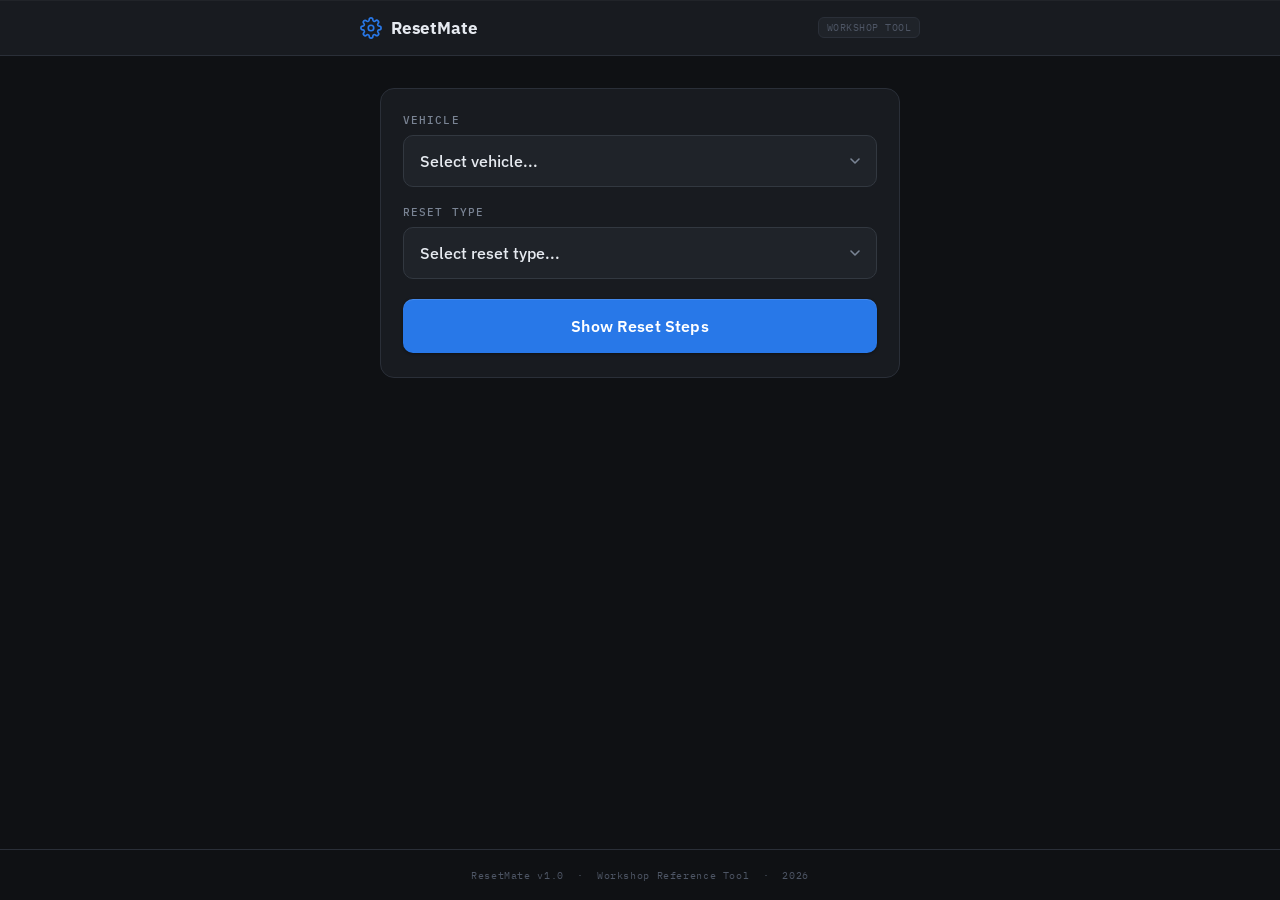
==== index.html @ 4b2f0909 "Add files via upload" ====
<!DOCTYPE html>
<html lang="en">
<head>
  <meta charset="UTF-8" />
  <meta name="viewport" content="width=device-width, initial-scale=1.0" />

  <!-- ===== PRIMARY SEO ===== -->
  <title>ResetMate – Free Service Reset Procedures for VW, Audi, BMW & More</title>
  <meta name="description" content="Free step-by-step oil service and inspection reset procedures for Volkswagen, Audi, BMW and more. Fast, mobile-friendly workshop reference tool for mechanics and apprentices." />
  <meta name="keywords" content="service reset, oil service reset, inspection reset, VW Golf service reset, Audi A3 service reset, BMW service reset, car service light reset, workshop tool" />
  <meta name="robots" content="index, follow" />
  <link rel="canonical" href="https://www.resetmate.co.uk/" />

  <!-- ===== OPEN GRAPH (Facebook, WhatsApp, LinkedIn) ===== -->
  <meta property="og:type"        content="website" />
  <meta property="og:url"         content="https://www.resetmate.co.uk/" />
  <meta property="og:title"       content="ResetMate – Free Service Reset Procedures" />
  <meta property="og:description" content="Step-by-step oil service and inspection reset procedures for VW, Audi, BMW and more. Free mobile workshop reference tool." />
  <meta property="og:site_name"   content="ResetMate" />

  <!-- ===== TWITTER / X CARD ===== -->
  <meta name="twitter:card"        content="summary" />
  <meta name="twitter:title"       content="ResetMate – Free Service Reset Procedures" />
  <meta name="twitter:description" content="Step-by-step oil service and inspection reset procedures for VW, Audi, BMW and more. Free mobile workshop reference tool." />

  <!-- ===== STRUCTURED DATA — WebApplication (JSON-LD) ===== -->
  <!--
    This tells Google exactly what kind of page this is.
    Update "offers.price" if you ever charge for the tool.
    Update "applicationCategory" if the scope expands.
  -->
  <script type="application/ld+json">
  {
    "@context": "https://schema.org",
    "@type": "WebApplication",
    "name": "ResetMate",
    "url": "https://www.resetmate.co.uk/",
    "description": "Free step-by-step oil service and inspection reset procedures for Volkswagen, Audi, BMW and more. Mobile-friendly workshop reference tool for mechanics and apprentices.",
    "applicationCategory": "AutomotiveApplication",
    "operatingSystem": "Any",
    "browserRequirements": "Requires JavaScript",
    "offers": {
      "@type": "Offer",
      "price": "0",
      "priceCurrency": "GBP"
    },
    "audience": {
      "@type": "Audience",
      "audienceType": "Mechanics, Apprentice Technicians, Automotive Students"
    }
  }
  </script>

  <!-- ===== PERFORMANCE ===== -->
  <!-- dns-prefetch speeds up the Google Fonts request -->
  <link rel="preconnect" href="https://fonts.googleapis.com" />
  <link rel="preconnect" href="https://fonts.gstatic.com" crossorigin />
  <link rel="stylesheet" href="https://fonts.googleapis.com/css2?family=IBM+Plex+Mono:wght@400;500&family=IBM+Plex+Sans:wght@400;500;600;700&display=swap" />

  <!-- App styles -->
  <link rel="stylesheet" href="style.css" />
</head>
<body>

  <!-- ===== HEADER ===== -->
  <header class="app-header">
    <div class="header-inner">
      <div class="header-brand">
        <svg class="header-icon" viewBox="0 0 24 24" fill="none" xmlns="http://www.w3.org/2000/svg" aria-hidden="true">
          <path d="M12 15a3 3 0 1 0 0-6 3 3 0 0 0 0 6z" stroke="currentColor" stroke-width="1.8" stroke-linecap="round"/>
          <path d="M19.4 15a1.65 1.65 0 0 0 .33 1.82l.06.06a2 2 0 0 1-2.83 2.83l-.06-.06a1.65 1.65 0 0 0-1.82-.33 1.65 1.65 0 0 0-1 1.51V21a2 2 0 0 1-4 0v-.09A1.65 1.65 0 0 0 9 19.4a1.65 1.65 0 0 0-1.82.33l-.06.06a2 2 0 0 1-2.83-2.83l.06-.06A1.65 1.65 0 0 0 4.68 15a1.65 1.65 0 0 0-1.51-1H3a2 2 0 0 1 0-4h.09A1.65 1.65 0 0 0 4.6 9a1.65 1.65 0 0 0-.33-1.82l-.06-.06a2 2 0 0 1 2.83-2.83l.06.06A1.65 1.65 0 0 0 9 4.68a1.65 1.65 0 0 0 1-1.51V3a2 2 0 0 1 4 0v.09a1.65 1.65 0 0 0 1 1.51 1.65 1.65 0 0 0 1.82-.33l.06-.06a2 2 0 0 1 2.83 2.83l-.06.06A1.65 1.65 0 0 0 19.4 9a1.65 1.65 0 0 0 1.51 1H21a2 2 0 0 1 0 4h-.09a1.65 1.65 0 0 0-1.51 1z" stroke="currentColor" stroke-width="1.8" stroke-linecap="round"/>
        </svg>
        <h1 class="header-title">ResetMate</h1>
      </div>
      <span class="header-tag">Workshop Tool</span>
    </div>
  </header>

  <!-- ===== MAIN ===== -->
  <main class="main-content" aria-label="Service reset procedure lookup">

    <!-- Selector card -->
    <section class="card selector-card" aria-label="Vehicle and reset type selection">

      <!--
        Visually hidden paragraph: gives search engines meaningful page context
        without affecting the visual layout for users.
      -->
      <p class="seo-description">
        Select your vehicle and reset type below to instantly view the correct
        step-by-step service reset procedure. Covers oil service resets and
        inspection resets for Volkswagen, Audi, BMW and more.
      </p>

      <div class="field-group">
        <label class="field-label" for="vehicleSelect">Vehicle</label>
        <div class="select-wrapper">
          <select id="vehicleSelect" class="field-select">
            <option value="">Select vehicle...</option>
          </select>
          <svg class="select-chevron" viewBox="0 0 16 16" fill="none" xmlns="http://www.w3.org/2000/svg" aria-hidden="true">
            <path d="M4 6l4 4 4-4" stroke="currentColor" stroke-width="1.6" stroke-linecap="round" stroke-linejoin="round"/>
          </svg>
        </div>
      </div>

      <div class="field-group">
        <label class="field-label" for="resetSelect">Reset Type</label>
        <div class="select-wrapper">
          <select id="resetSelect" class="field-select">
            <option value="">Select reset type...</option>
          </select>
          <svg class="select-chevron" viewBox="0 0 16 16" fill="none" xmlns="http://www.w3.org/2000/svg" aria-hidden="true">
            <path d="M4 6l4 4 4-4" stroke="currentColor" stroke-width="1.6" stroke-linecap="round" stroke-linejoin="round"/>
          </svg>
        </div>
      </div>

      <button id="showStepsBtn" class="btn-primary">Show Reset Steps</button>

    </section>

    <!-- Result area — populated by script.js -->
    <section id="resultArea" class="result-area" aria-live="polite"></section>

  </main>

  <!-- ===== FOOTER ===== -->
  <footer class="app-footer">
    <p>ResetMate v1.0 &nbsp;&middot;&nbsp; Workshop Reference Tool &nbsp;&middot;&nbsp; <span id="footer-year"></span></p>
  </footer>

  <!--
    script.js is loaded here — at the end of <body>.
    This means the entire DOM is already parsed when the script runs,
    so getElementById calls and event listeners work without any
    DOMContentLoaded wrapper.
  -->
  <script src="script.js"></script>

</body>
</html>
---- style.css ----
/* ============================================================
   ResetMate — style.css
   Workshop-style dark UI, mobile-first
   ============================================================ */

/* ============================================================
   DESIGN TOKENS
   Change colours, fonts, and radii here — nowhere else.
   ============================================================ */
:root {
  --bg:               #0f1114;
  --surface:          #181b20;
  --surface-2:        #1f2329;
  --surface-3:        #262b33;
  --border:           #2a2f38;
  --border-light:     #323840;
  --primary:          #2878e8;
  --primary-dark:     #1f66cc;
  --primary-glow:     rgba(40, 120, 232, 0.18);
  --accent:           #e8843a;
  --accent-dim:       rgba(232, 132, 58, 0.10);
  --step-badge:       #2878e8;
  --step-badge-bg:    rgba(40, 120, 232, 0.12);
  --result-header-bg: #111827;
  --text:             #e6eaf0;
  --text-muted:       #7a8494;
  --text-dim:         #4e5665;
  --font-ui:          'IBM Plex Sans', sans-serif;
  --font-mono:        'IBM Plex Mono', monospace;
  --radius:           14px;
  --radius-sm:        10px;
  --radius-xs:        6px;
}

/* ============================================================
   SEO & ACCESSIBILITY UTILITIES
   ============================================================ */

/*
  .seo-description — visible to search engine crawlers and screen
  readers but hidden from sighted users. Do not use display:none
  or visibility:hidden as those are ignored by crawlers too.
*/
.seo-description {
  position: absolute;
  width: 1px;
  height: 1px;
  padding: 0;
  margin: -1px;
  overflow: hidden;
  clip: rect(0, 0, 0, 0);
  white-space: nowrap;
  border: 0;
}

/* ============================================================
   RESET & BASE
   ============================================================ */
*, *::before, *::after {
  box-sizing: border-box;
  margin: 0;
  padding: 0;
}

html {
  font-size: 16px;
  -webkit-text-size-adjust: 100%;
}

body {
  background: var(--bg);
  color: var(--text);
  font-family: var(--font-ui);
  min-height: 100dvh;
  display: flex;
  flex-direction: column;
}

/* ============================================================
   HEADER
   ============================================================ */
.app-header {
  background: var(--surface);
  border-bottom: 1px solid var(--border);
  height: 56px;
  display: flex;
  align-items: center;
  padding: 0 20px;
  position: sticky;
  top: 0;
  z-index: 10;
  box-shadow: inset 0 1px 0 rgba(255, 255, 255, 0.04);
}

.header-inner {
  display: flex;
  align-items: center;
  justify-content: space-between;
  width: 100%;
  max-width: 560px;
  margin: 0 auto;
}

.header-brand {
  display: flex;
  align-items: center;
  gap: 9px;
}

.header-icon {
  width: 22px;
  height: 22px;
  color: var(--primary);
  flex-shrink: 0;
}

.header-title {
  font-size: 1.05rem;
  font-weight: 700;
  letter-spacing: -0.01em;
  color: var(--text);
}

.header-tag {
  font-family: var(--font-mono);
  font-size: 0.6rem;
  color: var(--text-dim);
  background: var(--surface-2);
  border: 1px solid var(--border);
  border-radius: var(--radius-xs);
  padding: 3px 8px;
  letter-spacing: 0.05em;
  text-transform: uppercase;
}

/* ============================================================
   MAIN LAYOUT
   ============================================================ */
.main-content {
  flex: 1;
  padding: 20px 16px 40px;
  max-width: 560px;
  width: 100%;
  margin: 0 auto;
  display: flex;
  flex-direction: column;
  gap: 14px;
}

/* ============================================================
   CARD
   ============================================================ */
.card {
  background: var(--surface);
  border: 1px solid var(--border);
  border-radius: var(--radius);
  padding: 22px 18px;
}

/* ============================================================
   SELECTOR CARD
   ============================================================ */
.selector-card {
  display: flex;
  flex-direction: column;
  gap: 18px;
}

.field-group {
  display: flex;
  flex-direction: column;
  gap: 8px;
}

.field-label {
  font-family: var(--font-mono);
  font-size: 0.68rem;
  font-weight: 500;
  letter-spacing: 0.1em;
  text-transform: uppercase;
  color: var(--text-muted);
}

/* --- Select --- */
.select-wrapper {
  position: relative;
}

.field-select {
  width: 100%;
  background: var(--surface-2);
  color: var(--text);
  border: 1px solid var(--border-light);
  border-radius: var(--radius-sm);
  padding: 15px 46px 15px 16px;
  font-family: var(--font-ui);
  font-size: 0.975rem;
  font-weight: 500;
  appearance: none;
  -webkit-appearance: none;
  cursor: pointer;
  transition: border-color 0.15s, box-shadow 0.15s;
  -webkit-tap-highlight-color: transparent;
}

.field-select:focus {
  outline: none;
  border-color: var(--primary);
  box-shadow: 0 0 0 3px var(--primary-glow);
}

/* Manufacturer group headings inside the vehicle dropdown */
.field-select optgroup {
  color: var(--text-muted);
  font-style: normal;
  font-weight: 600;
  font-size: 0.85rem;
}

.field-select optgroup option {
  color: var(--text);
  font-weight: 500;
  padding-left: 8px;
}

.select-chevron {
  position: absolute;
  right: 14px;
  top: 50%;
  transform: translateY(-50%);
  width: 16px;
  height: 16px;
  color: var(--text-muted);
  pointer-events: none;
}

/* --- Button --- */
.btn-primary {
  width: 100%;
  background: var(--primary);
  color: #fff;
  border: none;
  border-radius: var(--radius-sm);
  padding: 17px 20px;
  font-family: var(--font-ui);
  font-size: 0.975rem;
  font-weight: 600;
  letter-spacing: 0.01em;
  cursor: pointer;
  box-shadow:
    inset 0 1px 0 rgba(255, 255, 255, 0.12),
    0 1px 3px rgba(0, 0, 0, 0.4);
  transition: background 0.12s, transform 0.08s, box-shadow 0.12s;
  -webkit-tap-highlight-color: transparent;
  margin-top: 2px;
}

.btn-primary:hover {
  background: #2d84f5;
}

.btn-primary:active {
  background: var(--primary-dark);
  box-shadow: inset 0 1px 0 rgba(0, 0, 0, 0.2);
  transform: translateY(1px);
}

/* ============================================================
   RESULT AREA
   ============================================================ */
.result-area {
  display: flex;
  flex-direction: column;
}

/* --- Warning card --- */
.warning-card {
  background: var(--accent-dim);
  border: 1px solid var(--border);
  border-left: 3px solid var(--accent);
  border-radius: var(--radius);
  padding: 16px 18px;
  display: flex;
  align-items: flex-start;
  gap: 13px;
}

.warning-icon {
  font-size: 1.1rem;
  flex-shrink: 0;
  line-height: 1.5;
}

.warning-text {
  font-size: 0.9rem;
  color: var(--text-muted);
  line-height: 1.55;
}

.warning-text strong {
  font-size: 0.95rem;
  color: var(--text);
  display: block;
  margin-bottom: 3px;
  font-weight: 600;
}

/* --- Result card --- */
.result-card {
  background: var(--surface);
  border: 1px solid var(--border);
  border-radius: var(--radius);
  overflow: hidden;
}

.result-header {
  background: var(--result-header-bg);
  border-bottom: 1px solid var(--border);
  border-left: 3px solid var(--primary);
  padding: 16px 20px;
  display: flex;
  align-items: baseline;
  flex-wrap: wrap;
  gap: 8px;
}

.result-vehicle {
  font-size: 1rem;
  font-weight: 700;
  color: var(--text);
  letter-spacing: -0.01em;
}

.result-sep {
  color: var(--text-dim);
  font-size: 0.8rem;
}

.result-reset-type {
  font-family: var(--font-mono);
  font-size: 0.7rem;
  font-weight: 500;
  color: var(--primary);
  letter-spacing: 0.07em;
  text-transform: uppercase;
}

/* --- Steps --- */
.steps-list {
  list-style: none;
}

.step-item {
  display: flex;
  align-items: flex-start;
  gap: 14px;
  padding: 16px 20px;
  border-bottom: 1px solid var(--border);
}

.step-item:last-child {
  border-bottom: none;
}

.step-num {
  flex-shrink: 0;
  width: 26px;
  height: 26px;
  background: var(--step-badge-bg);
  border: 1px solid rgba(40, 120, 232, 0.3);
  border-radius: 50%;
  display: flex;
  align-items: center;
  justify-content: center;
  font-family: var(--font-mono);
  font-size: 0.7rem;
  font-weight: 500;
  color: var(--step-badge);
  margin-top: 2px;
  line-height: 1;
}

.step-text {
  font-size: 0.95rem;
  line-height: 1.6;
  color: var(--text);
  flex: 1;
}

/* ============================================================
   FOOTER
   ============================================================ */
.app-footer {
  text-align: center;
  padding: 18px 16px;
  font-family: var(--font-mono);
  font-size: 0.65rem;
  color: var(--text-dim);
  letter-spacing: 0.06em;
  border-top: 1px solid var(--border);
}

/* ============================================================
   RESPONSIVE
   ============================================================ */
@media (min-width: 400px) {
  .main-content {
    padding: 24px 20px 48px;
    gap: 16px;
  }

  .card {
    padding: 24px 22px;
  }

  .step-text {
    font-size: 1rem;
  }
}

@media (min-width: 560px) {
  .main-content {
    padding-top: 32px;
  }
}
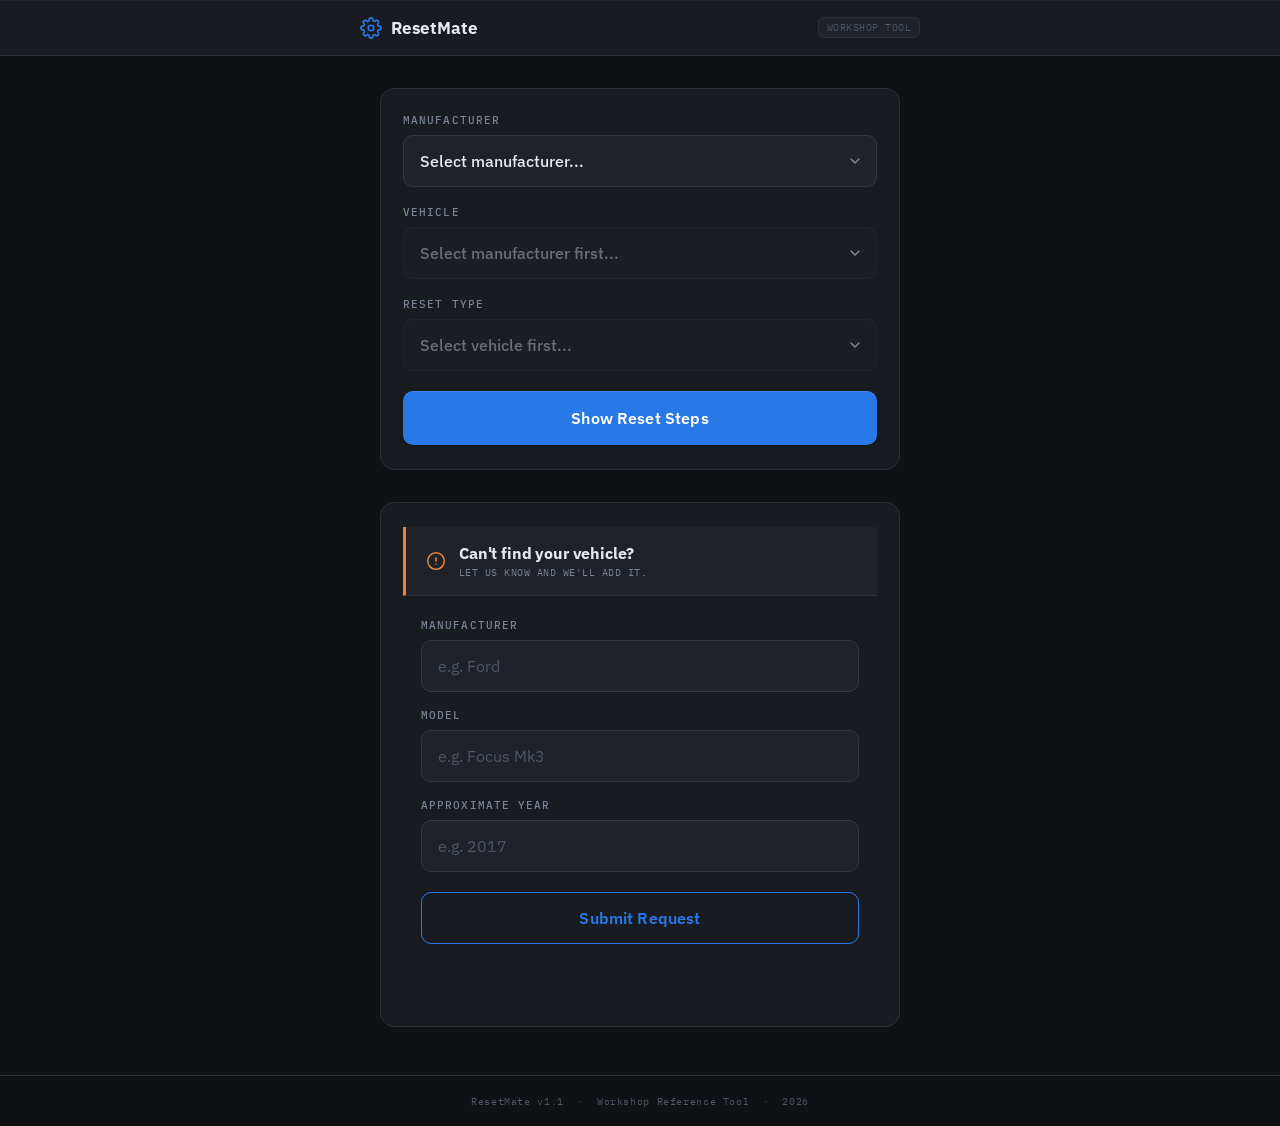
==== commit 6eb0fbf8: "Add files via upload" ====
--- a/index.html
+++ b/index.html
@@ -11,7 +11,7 @@
   <meta name="robots" content="index, follow" />
   <link rel="canonical" href="https://www.resetmate.co.uk/" />
 
-  <!-- ===== OPEN GRAPH (Facebook, WhatsApp, LinkedIn) ===== -->
+  <!-- ===== OPEN GRAPH ===== -->
   <meta property="og:type"        content="website" />
   <meta property="og:url"         content="https://www.resetmate.co.uk/" />
   <meta property="og:title"       content="ResetMate – Free Service Reset Procedures" />
@@ -23,12 +23,7 @@
   <meta name="twitter:title"       content="ResetMate – Free Service Reset Procedures" />
   <meta name="twitter:description" content="Step-by-step oil service and inspection reset procedures for VW, Audi, BMW and more. Free mobile workshop reference tool." />
 
-  <!-- ===== STRUCTURED DATA — WebApplication (JSON-LD) ===== -->
-  <!--
-    This tells Google exactly what kind of page this is.
-    Update "offers.price" if you ever charge for the tool.
-    Update "applicationCategory" if the scope expands.
-  -->
+  <!-- ===== STRUCTURED DATA ===== -->
   <script type="application/ld+json">
   {
     "@context": "https://schema.org",
@@ -51,13 +46,10 @@
   }
   </script>
 
-  <!-- ===== PERFORMANCE ===== -->
-  <!-- dns-prefetch speeds up the Google Fonts request -->
+  <!-- ===== FONTS & STYLES ===== -->
   <link rel="preconnect" href="https://fonts.googleapis.com" />
   <link rel="preconnect" href="https://fonts.gstatic.com" crossorigin />
   <link rel="stylesheet" href="https://fonts.googleapis.com/css2?family=IBM+Plex+Mono:wght@400;500&family=IBM+Plex+Sans:wght@400;500;600;700&display=swap" />
-
-  <!-- App styles -->
   <link rel="stylesheet" href="style.css" />
 </head>
 <body>
@@ -79,38 +71,51 @@
   <!-- ===== MAIN ===== -->
   <main class="main-content" aria-label="Service reset procedure lookup">
 
-    <!-- Selector card -->
+    <!-- Visually hidden SEO text -->
+    <p class="seo-description">
+      Select your manufacturer, vehicle, and reset type to instantly view the correct
+      step-by-step service reset procedure. Covers oil service resets and inspection
+      resets for Volkswagen, Audi, BMW, Mercedes-Benz, Toyota, Honda, Nissan, Mazda,
+      Subaru, Mitsubishi, Suzuki, Peugeot, Renault, Citroen, Skoda, SEAT, and Volvo.
+    </p>
+
+    <!-- ===== SELECTOR CARD ===== -->
     <section class="card selector-card" aria-label="Vehicle and reset type selection">
 
-      <!--
-        Visually hidden paragraph: gives search engines meaningful page context
-        without affecting the visual layout for users.
-      -->
-      <p class="seo-description">
-        Select your vehicle and reset type below to instantly view the correct
-        step-by-step service reset procedure. Covers oil service resets and
-        inspection resets for Volkswagen, Audi, BMW and more.
-      </p>
-
+      <!-- Step 1: Manufacturer -->
+      <div class="field-group">
+        <label class="field-label" for="manufacturerSelect">Manufacturer</label>
+        <div class="select-wrapper">
+          <select id="manufacturerSelect" class="field-select">
+            <option value="">Select manufacturer...</option>
+          </select>
+          <svg class="select-chevron" viewBox="0 0 16 16" fill="none" aria-hidden="true">
+            <path d="M4 6l4 4 4-4" stroke="currentColor" stroke-width="1.6" stroke-linecap="round" stroke-linejoin="round"/>
+          </svg>
+        </div>
+      </div>
+
+      <!-- Step 2: Vehicle (disabled until manufacturer chosen) -->
       <div class="field-group">
         <label class="field-label" for="vehicleSelect">Vehicle</label>
         <div class="select-wrapper">
-          <select id="vehicleSelect" class="field-select">
-            <option value="">Select vehicle...</option>
+          <select id="vehicleSelect" class="field-select" disabled>
+            <option value="">Select manufacturer first...</option>
           </select>
-          <svg class="select-chevron" viewBox="0 0 16 16" fill="none" xmlns="http://www.w3.org/2000/svg" aria-hidden="true">
+          <svg class="select-chevron" viewBox="0 0 16 16" fill="none" aria-hidden="true">
             <path d="M4 6l4 4 4-4" stroke="currentColor" stroke-width="1.6" stroke-linecap="round" stroke-linejoin="round"/>
           </svg>
         </div>
       </div>
 
+      <!-- Step 3: Reset type (disabled until vehicle chosen) -->
       <div class="field-group">
         <label class="field-label" for="resetSelect">Reset Type</label>
         <div class="select-wrapper">
-          <select id="resetSelect" class="field-select">
-            <option value="">Select reset type...</option>
+          <select id="resetSelect" class="field-select" disabled>
+            <option value="">Select vehicle first...</option>
           </select>
-          <svg class="select-chevron" viewBox="0 0 16 16" fill="none" xmlns="http://www.w3.org/2000/svg" aria-hidden="true">
+          <svg class="select-chevron" viewBox="0 0 16 16" fill="none" aria-hidden="true">
             <path d="M4 6l4 4 4-4" stroke="currentColor" stroke-width="1.6" stroke-linecap="round" stroke-linejoin="round"/>
           </svg>
         </div>
@@ -120,22 +125,91 @@
 
     </section>
 
-    <!-- Result area — populated by script.js -->
+    <!-- ===== RESULT AREA — populated by script.js ===== -->
     <section id="resultArea" class="result-area" aria-live="polite"></section>
+
+    <!-- ===== MISSING VEHICLE REQUEST FORM ===== -->
+    <!--
+      DEVELOPER NOTE:
+      This form is intentionally not connected to a backend.
+      To activate it, attach a submit handler in script.js that POSTs
+      the collected data (manufacturer, model, year) to your chosen
+      endpoint — e.g. a Formspree URL, a serverless function, or a
+      direct API call. The field IDs and form ID are stable and ready.
+    -->
+    <section class="card request-card" aria-label="Request a missing vehicle">
+
+      <div class="request-header">
+        <svg class="request-icon" viewBox="0 0 24 24" fill="none" aria-hidden="true">
+          <circle cx="12" cy="12" r="10" stroke="currentColor" stroke-width="1.8"/>
+          <path d="M12 8v4m0 4h.01" stroke="currentColor" stroke-width="1.8" stroke-linecap="round"/>
+        </svg>
+        <div>
+          <h2 class="request-title">Can't find your vehicle?</h2>
+          <p class="request-subtitle">Let us know and we'll add it.</p>
+        </div>
+      </div>
+
+      <form id="missingVehicleForm" class="request-form" novalidate>
+
+        <div class="field-group">
+          <label class="field-label" for="reqManufacturer">Manufacturer</label>
+          <input
+            type="text"
+            id="reqManufacturer"
+            name="manufacturer"
+            class="field-input"
+            placeholder="e.g. Ford"
+            autocomplete="off"
+            maxlength="60"
+          />
+        </div>
+
+        <div class="field-group">
+          <label class="field-label" for="reqModel">Model</label>
+          <input
+            type="text"
+            id="reqModel"
+            name="model"
+            class="field-input"
+            placeholder="e.g. Focus Mk3"
+            autocomplete="off"
+            maxlength="60"
+          />
+        </div>
+
+        <div class="field-group">
+          <label class="field-label" for="reqYear">Approximate Year</label>
+          <input
+            type="text"
+            id="reqYear"
+            name="year"
+            class="field-input"
+            placeholder="e.g. 2017"
+            autocomplete="off"
+            maxlength="10"
+            inputmode="numeric"
+          />
+        </div>
+
+        <button type="submit" id="requestSubmitBtn" class="btn-secondary">
+          Submit Request
+        </button>
+
+        <!-- Submission feedback — shown by JS after submit -->
+        <p id="requestFeedback" class="request-feedback" aria-live="polite"></p>
+
+      </form>
+
+    </section>
 
   </main>
 
   <!-- ===== FOOTER ===== -->
   <footer class="app-footer">
-    <p>ResetMate v1.0 &nbsp;&middot;&nbsp; Workshop Reference Tool &nbsp;&middot;&nbsp; <span id="footer-year"></span></p>
+    <p>ResetMate v1.1 &nbsp;&middot;&nbsp; Workshop Reference Tool &nbsp;&middot;&nbsp; <span id="footer-year"></span></p>
   </footer>
 
-  <!--
-    script.js is loaded here — at the end of <body>.
-    This means the entire DOM is already parsed when the script runs,
-    so getElementById calls and event listeners work without any
-    DOMContentLoaded wrapper.
-  -->
   <script src="script.js"></script>
 
 </body>
--- a/style.css
+++ b/style.css
@@ -1,11 +1,10 @@
 /* ============================================================
-   ResetMate — style.css
+   ResetMate — style.css  (v1.1)
    Workshop-style dark UI, mobile-first
    ============================================================ */
 
 /* ============================================================
    DESIGN TOKENS
-   Change colours, fonts, and radii here — nowhere else.
    ============================================================ */
 :root {
   --bg:               #0f1114;
@@ -25,6 +24,10 @@
   --text:             #e6eaf0;
   --text-muted:       #7a8494;
   --text-dim:         #4e5665;
+  --success:          #2ea043;
+  --success-dim:      rgba(46, 160, 67, 0.12);
+  --error-dim:        rgba(232, 58, 58, 0.12);
+  --error:            #e83a3a;
   --font-ui:          'IBM Plex Sans', sans-serif;
   --font-mono:        'IBM Plex Mono', monospace;
   --radius:           14px;
@@ -33,14 +36,8 @@
 }
 
 /* ============================================================
-   SEO & ACCESSIBILITY UTILITIES
-   ============================================================ */
-
-/*
-  .seo-description — visible to search engine crawlers and screen
-  readers but hidden from sighted users. Do not use display:none
-  or visibility:hidden as those are ignored by crawlers too.
-*/
+   SEO UTILITY
+   ============================================================ */
 .seo-description {
   position: absolute;
   width: 1px;
@@ -181,7 +178,9 @@
   color: var(--text-muted);
 }
 
-/* --- Select --- */
+/* ============================================================
+   SELECT
+   ============================================================ */
 .select-wrapper {
   position: relative;
 }
@@ -199,7 +198,7 @@
   appearance: none;
   -webkit-appearance: none;
   cursor: pointer;
-  transition: border-color 0.15s, box-shadow 0.15s;
+  transition: border-color 0.15s, box-shadow 0.15s, opacity 0.15s;
   -webkit-tap-highlight-color: transparent;
 }
 
@@ -209,18 +208,21 @@
   box-shadow: 0 0 0 3px var(--primary-glow);
 }
 
-/* Manufacturer group headings inside the vehicle dropdown */
+/* Disabled state — shown while waiting for upstream selection */
+.field-select:disabled {
+  opacity: 0.4;
+  cursor: not-allowed;
+}
+
 .field-select optgroup {
   color: var(--text-muted);
   font-style: normal;
   font-weight: 600;
-  font-size: 0.85rem;
 }
 
 .field-select optgroup option {
   color: var(--text);
   font-weight: 500;
-  padding-left: 8px;
 }
 
 .select-chevron {
@@ -234,7 +236,38 @@
   pointer-events: none;
 }
 
-/* --- Button --- */
+/* ============================================================
+   TEXT INPUT (used in request form)
+   ============================================================ */
+.field-input {
+  width: 100%;
+  background: var(--surface-2);
+  color: var(--text);
+  border: 1px solid var(--border-light);
+  border-radius: var(--radius-sm);
+  padding: 15px 16px;
+  font-family: var(--font-ui);
+  font-size: 0.975rem;
+  font-weight: 400;
+  transition: border-color 0.15s, box-shadow 0.15s;
+  -webkit-tap-highlight-color: transparent;
+}
+
+.field-input::placeholder {
+  color: var(--text-dim);
+}
+
+.field-input:focus {
+  outline: none;
+  border-color: var(--primary);
+  box-shadow: 0 0 0 3px var(--primary-glow);
+}
+
+/* ============================================================
+   BUTTONS
+   ============================================================ */
+
+/* Primary — blue, used for Show Steps */
 .btn-primary {
   width: 100%;
   background: var(--primary);
@@ -255,13 +288,38 @@
   margin-top: 2px;
 }
 
-.btn-primary:hover {
-  background: #2d84f5;
-}
+.btn-primary:hover  { background: #2d84f5; }
 
 .btn-primary:active {
   background: var(--primary-dark);
   box-shadow: inset 0 1px 0 rgba(0, 0, 0, 0.2);
+  transform: translateY(1px);
+}
+
+/* Secondary — outlined, used for Submit Request */
+.btn-secondary {
+  width: 100%;
+  background: transparent;
+  color: var(--primary);
+  border: 1px solid var(--primary);
+  border-radius: var(--radius-sm);
+  padding: 15px 20px;
+  font-family: var(--font-ui);
+  font-size: 0.975rem;
+  font-weight: 600;
+  letter-spacing: 0.01em;
+  cursor: pointer;
+  transition: background 0.12s, color 0.12s, transform 0.08s;
+  -webkit-tap-highlight-color: transparent;
+  margin-top: 4px;
+}
+
+.btn-secondary:hover {
+  background: var(--primary-glow);
+}
+
+.btn-secondary:active {
+  background: rgba(40, 120, 232, 0.25);
   transform: translateY(1px);
 }
 
@@ -387,6 +445,101 @@
   flex: 1;
 }
 
+/* --- Optional notes block (shown below steps if notes exist) --- */
+.result-notes {
+  display: flex;
+  align-items: flex-start;
+  gap: 12px;
+  padding: 14px 20px;
+  border-top: 1px solid var(--border);
+  background: var(--surface-2);
+}
+
+.result-notes-icon {
+  font-size: 1rem;
+  color: var(--accent);
+  flex-shrink: 0;
+  line-height: 1.6;
+}
+
+.result-notes-text {
+  font-size: 0.85rem;
+  color: var(--text-muted);
+  line-height: 1.6;
+  font-style: italic;
+}
+
+/* ============================================================
+   MISSING VEHICLE REQUEST CARD
+   ============================================================ */
+
+.request-card {
+  /* Slightly lower visual weight than the selector card —
+     it's secondary content, not the primary action */
+  background: var(--surface);
+  border: 1px solid var(--border);
+  padding: 0;           /* Header and body have their own padding */
+  overflow: hidden;
+}
+
+/* Coloured header band — mirrors the result-header treatment */
+.request-header {
+  background: var(--surface-2);
+  border-bottom: 1px solid var(--border);
+  border-left: 3px solid var(--accent);
+  padding: 16px 20px;
+  display: flex;
+  align-items: center;
+  gap: 13px;
+}
+
+.request-icon {
+  width: 20px;
+  height: 20px;
+  color: var(--accent);
+  flex-shrink: 0;
+}
+
+.request-title {
+  font-size: 0.975rem;
+  font-weight: 700;
+  color: var(--text);
+  letter-spacing: -0.01em;
+}
+
+.request-subtitle {
+  font-family: var(--font-mono);
+  font-size: 0.62rem;
+  color: var(--text-muted);
+  letter-spacing: 0.05em;
+  text-transform: uppercase;
+  margin-top: 3px;
+}
+
+/* Form body — same padding as .card */
+.request-form {
+  display: flex;
+  flex-direction: column;
+  gap: 16px;
+  padding: 22px 18px;
+}
+
+/* Feedback message shown after submission */
+.request-feedback {
+  font-size: 0.875rem;
+  line-height: 1.55;
+  min-height: 1.4em;   /* reserves space so layout doesn't jump */
+  padding: 0 2px;
+}
+
+.request-feedback--success {
+  color: var(--success);
+}
+
+.request-feedback--error {
+  color: var(--error);
+}
+
 /* ============================================================
    FOOTER
    ============================================================ */
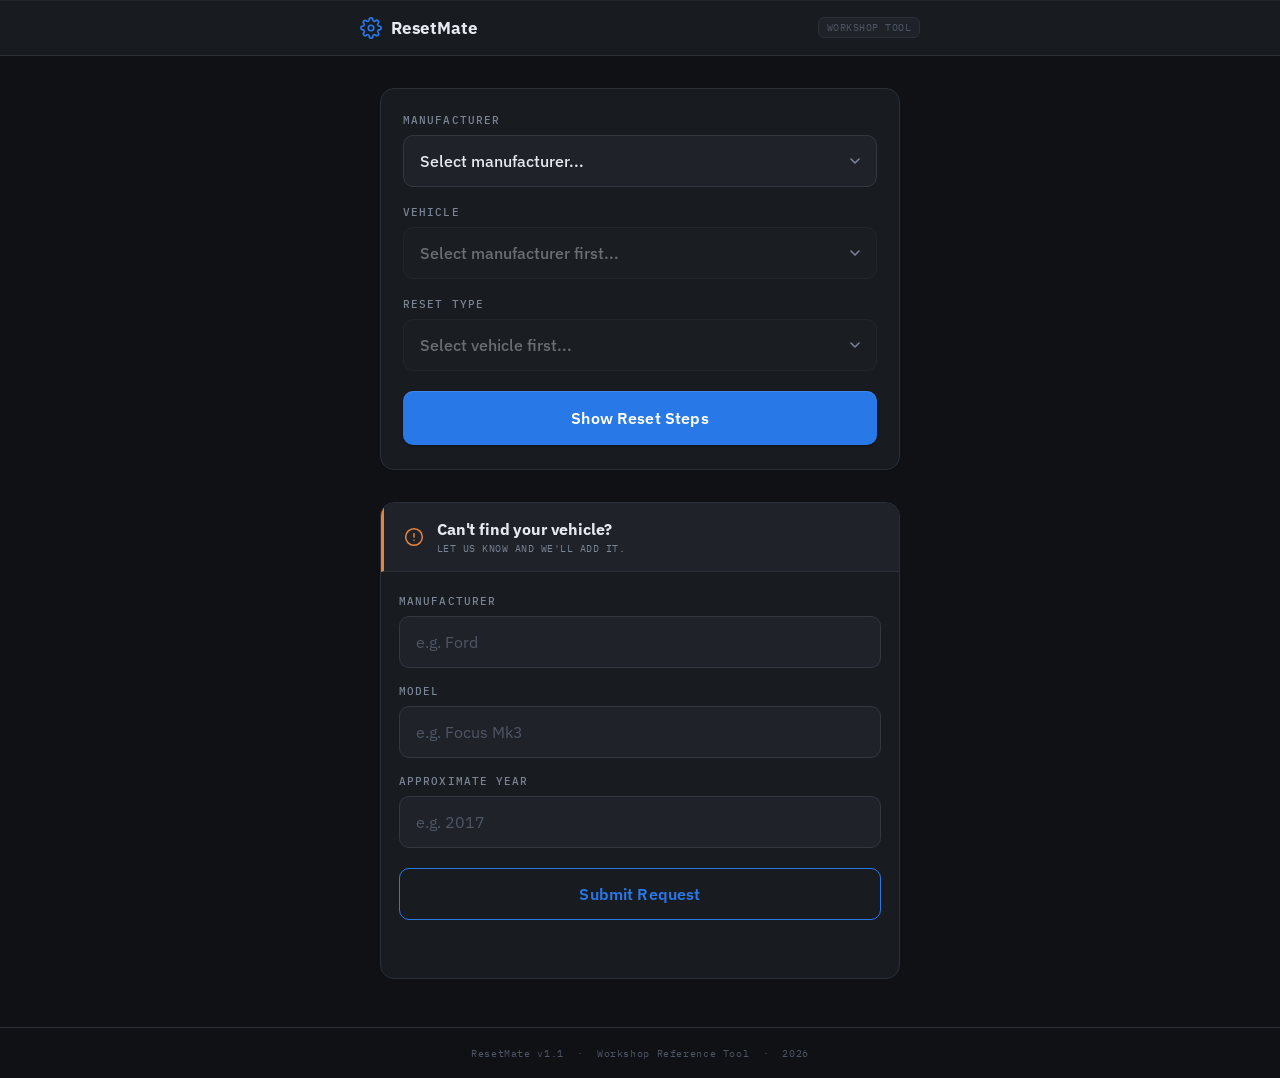
==== commit a6e202ac: "Add files via upload" ====
--- a/index.html
+++ b/index.html
@@ -50,7 +50,7 @@
   <link rel="preconnect" href="https://fonts.googleapis.com" />
   <link rel="preconnect" href="https://fonts.gstatic.com" crossorigin />
   <link rel="stylesheet" href="https://fonts.googleapis.com/css2?family=IBM+Plex+Mono:wght@400;500&family=IBM+Plex+Sans:wght@400;500;600;700&display=swap" />
-  <link rel="stylesheet" href="style.css" />
+  <link rel="stylesheet" href="style.css?v=1.1" />
 </head>
 <body>
 
@@ -210,7 +210,7 @@
     <p>ResetMate v1.1 &nbsp;&middot;&nbsp; Workshop Reference Tool &nbsp;&middot;&nbsp; <span id="footer-year"></span></p>
   </footer>
 
-  <script src="script.js"></script>
+  <script src="script.js?v=1.1"></script>
 
 </body>
 </html>
--- a/style.css
+++ b/style.css
@@ -474,11 +474,12 @@
    ============================================================ */
 
 .request-card {
-  /* Slightly lower visual weight than the selector card —
-     it's secondary content, not the primary action */
+  /* Explicitly override .card's padding — the header and form body
+     each control their own internal spacing */
   background: var(--surface);
   border: 1px solid var(--border);
-  padding: 0;           /* Header and body have their own padding */
+  border-radius: var(--radius);
+  padding: 0 !important;
   overflow: hidden;
 }
 
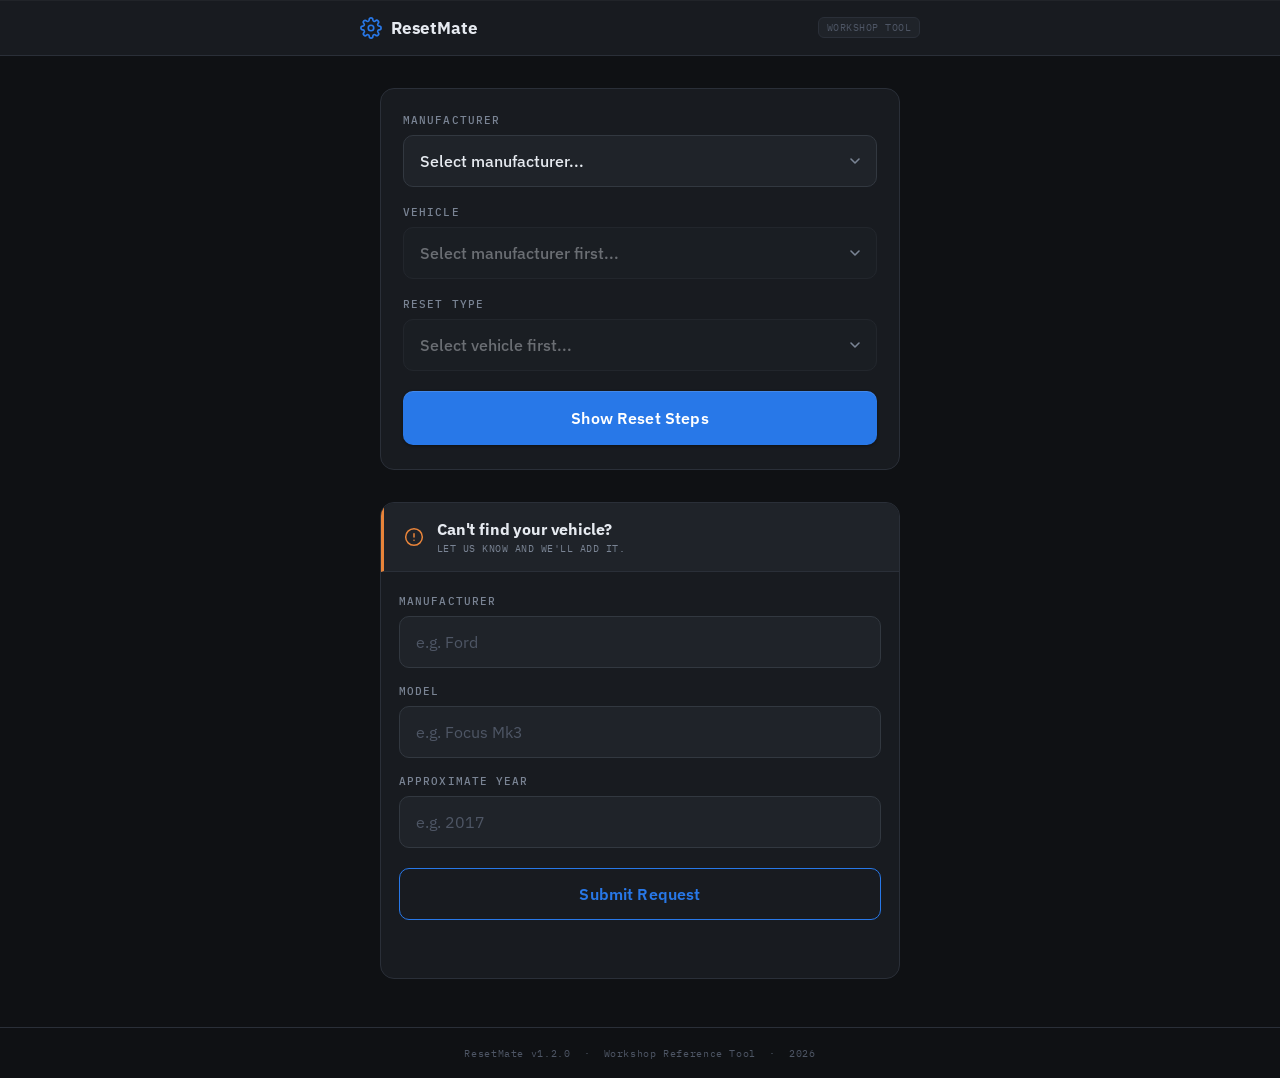
==== commit f74aeba0: "Add files via upload" ====
--- a/index.html
+++ b/index.html
@@ -5,7 +5,7 @@
   <meta name="viewport" content="width=device-width, initial-scale=1.0" />
 
   <!-- ===== PRIMARY SEO ===== -->
-  <title>ResetMate – Free Service Reset Procedures for VW, Audi, BMW & More</title>
+  <title>ResetMate - Free Service Reset Procedures for VW, Audi, BMW & More</title>
   <meta name="description" content="Free step-by-step oil service and inspection reset procedures for Volkswagen, Audi, BMW and more. Fast, mobile-friendly workshop reference tool for mechanics and apprentices." />
   <meta name="keywords" content="service reset, oil service reset, inspection reset, VW Golf service reset, Audi A3 service reset, BMW service reset, car service light reset, workshop tool" />
   <meta name="robots" content="index, follow" />
@@ -14,13 +14,13 @@
   <!-- ===== OPEN GRAPH ===== -->
   <meta property="og:type"        content="website" />
   <meta property="og:url"         content="https://www.resetmate.co.uk/" />
-  <meta property="og:title"       content="ResetMate – Free Service Reset Procedures" />
+  <meta property="og:title"       content="ResetMate - Free Service Reset Procedures" />
   <meta property="og:description" content="Step-by-step oil service and inspection reset procedures for VW, Audi, BMW and more. Free mobile workshop reference tool." />
   <meta property="og:site_name"   content="ResetMate" />
 
   <!-- ===== TWITTER / X CARD ===== -->
   <meta name="twitter:card"        content="summary" />
-  <meta name="twitter:title"       content="ResetMate – Free Service Reset Procedures" />
+  <meta name="twitter:title"       content="ResetMate - Free Service Reset Procedures" />
   <meta name="twitter:description" content="Step-by-step oil service and inspection reset procedures for VW, Audi, BMW and more. Free mobile workshop reference tool." />
 
   <!-- ===== STRUCTURED DATA ===== -->
@@ -50,7 +50,7 @@
   <link rel="preconnect" href="https://fonts.googleapis.com" />
   <link rel="preconnect" href="https://fonts.gstatic.com" crossorigin />
   <link rel="stylesheet" href="https://fonts.googleapis.com/css2?family=IBM+Plex+Mono:wght@400;500&family=IBM+Plex+Sans:wght@400;500;600;700&display=swap" />
-  <link rel="stylesheet" href="style.css?v=1.1" />
+  <link rel="stylesheet" href="style.css?v=1.2.0" />
 </head>
 <body>
 
@@ -125,7 +125,7 @@
 
     </section>
 
-    <!-- ===== RESULT AREA — populated by script.js ===== -->
+    <!-- ===== RESULT AREA -- populated by script.js ===== -->
     <section id="resultArea" class="result-area" aria-live="polite"></section>
 
     <!-- ===== MISSING VEHICLE REQUEST FORM ===== -->
@@ -134,7 +134,7 @@
       This form is intentionally not connected to a backend.
       To activate it, attach a submit handler in script.js that POSTs
       the collected data (manufacturer, model, year) to your chosen
-      endpoint — e.g. a Formspree URL, a serverless function, or a
+      endpoint -- e.g. a Formspree URL, a serverless function, or a
       direct API call. The field IDs and form ID are stable and ready.
     -->
     <section class="card request-card" aria-label="Request a missing vehicle">
@@ -196,7 +196,7 @@
           Submit Request
         </button>
 
-        <!-- Submission feedback — shown by JS after submit -->
+        <!-- Submission feedback -- shown by JS after submit -->
         <p id="requestFeedback" class="request-feedback" aria-live="polite"></p>
 
       </form>
@@ -207,10 +207,11 @@
 
   <!-- ===== FOOTER ===== -->
   <footer class="app-footer">
-    <p>ResetMate v1.1 &nbsp;&middot;&nbsp; Workshop Reference Tool &nbsp;&middot;&nbsp; <span id="footer-year"></span></p>
+    <p>ResetMate v1.2.0 &nbsp;&middot;&nbsp; Workshop Reference Tool &nbsp;&middot;&nbsp; <span id="footer-year"></span></p>
   </footer>
 
-  <script src="script.js?v=1.1"></script>
+  <!-- ResetMate v1.2.0 -->
+  <script src="script.js?v=1.2.0"></script>
 
 </body>
 </html>
--- a/style.css
+++ b/style.css
@@ -1,5 +1,5 @@
 /* ============================================================
-   ResetMate — style.css  (v1.1)
+   ResetMate -- style.css  (v1.2.0)
    Workshop-style dark UI, mobile-first
    ============================================================ */
 
@@ -208,7 +208,7 @@
   box-shadow: 0 0 0 3px var(--primary-glow);
 }
 
-/* Disabled state — shown while waiting for upstream selection */
+/* Disabled state -- shown while waiting for upstream selection */
 .field-select:disabled {
   opacity: 0.4;
   cursor: not-allowed;
@@ -267,7 +267,7 @@
    BUTTONS
    ============================================================ */
 
-/* Primary — blue, used for Show Steps */
+/* Primary -- blue, used for Show Steps */
 .btn-primary {
   width: 100%;
   background: var(--primary);
@@ -296,7 +296,7 @@
   transform: translateY(1px);
 }
 
-/* Secondary — outlined, used for Submit Request */
+/* Secondary -- outlined, used for Submit Request */
 .btn-secondary {
   width: 100%;
   background: transparent;
@@ -474,7 +474,7 @@
    ============================================================ */
 
 .request-card {
-  /* Explicitly override .card's padding — the header and form body
+  /* Explicitly override .card's padding -- the header and form body
      each control their own internal spacing */
   background: var(--surface);
   border: 1px solid var(--border);
@@ -483,7 +483,7 @@
   overflow: hidden;
 }
 
-/* Coloured header band — mirrors the result-header treatment */
+/* Coloured header band -- mirrors the result-header treatment */
 .request-header {
   background: var(--surface-2);
   border-bottom: 1px solid var(--border);
@@ -517,7 +517,7 @@
   margin-top: 3px;
 }
 
-/* Form body — same padding as .card */
+/* Form body -- same padding as .card */
 .request-form {
   display: flex;
   flex-direction: column;
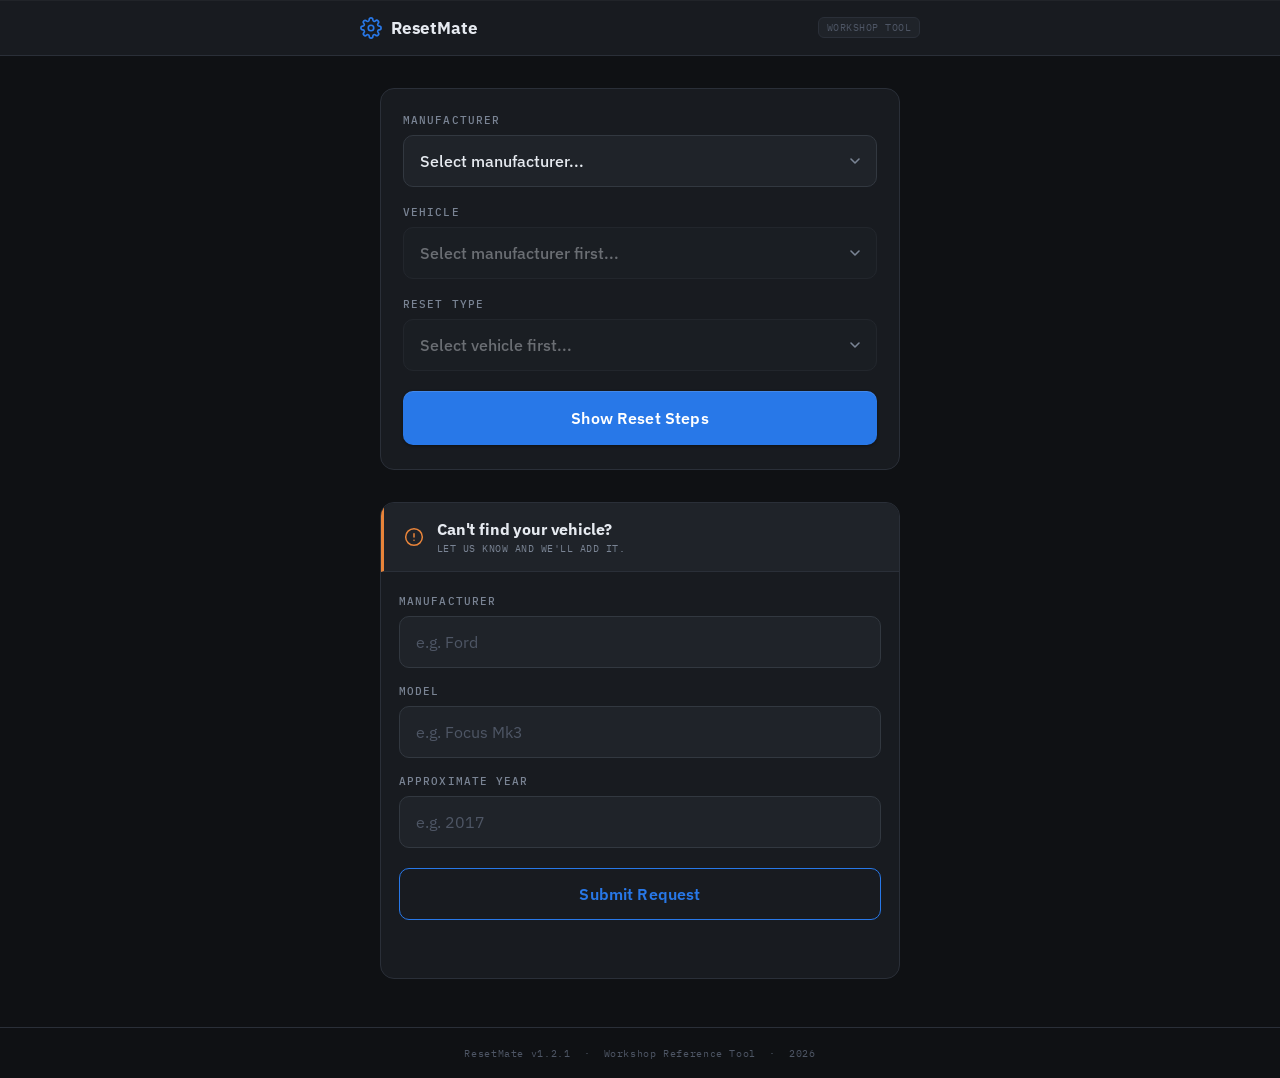
==== commit 1c782314: "Add files via upload" ====
--- a/index.html
+++ b/index.html
@@ -50,7 +50,7 @@
   <link rel="preconnect" href="https://fonts.googleapis.com" />
   <link rel="preconnect" href="https://fonts.gstatic.com" crossorigin />
   <link rel="stylesheet" href="https://fonts.googleapis.com/css2?family=IBM+Plex+Mono:wght@400;500&family=IBM+Plex+Sans:wght@400;500;600;700&display=swap" />
-  <link rel="stylesheet" href="style.css?v=1.2.0" />
+  <link rel="stylesheet" href="style.css?v=1.2.1" />
 </head>
 <body>
 
@@ -207,11 +207,11 @@
 
   <!-- ===== FOOTER ===== -->
   <footer class="app-footer">
-    <p>ResetMate v1.2.0 &nbsp;&middot;&nbsp; Workshop Reference Tool &nbsp;&middot;&nbsp; <span id="footer-year"></span></p>
+    <p>ResetMate v1.2.1 &nbsp;&middot;&nbsp; Workshop Reference Tool &nbsp;&middot;&nbsp; <span id="footer-year"></span></p>
   </footer>
 
-  <!-- ResetMate v1.2.0 -->
-  <script src="script.js?v=1.2.0"></script>
+  <!-- ResetMate v1.2.1 -->
+  <script src="script.js?v=1.2.1"></script>
 
 </body>
 </html>
--- a/style.css
+++ b/style.css
@@ -1,5 +1,5 @@
 /* ============================================================
-   ResetMate -- style.css  (v1.2.0)
+   ResetMate -- style.css  (v1.2.1)
    Workshop-style dark UI, mobile-first
    ============================================================ */
 
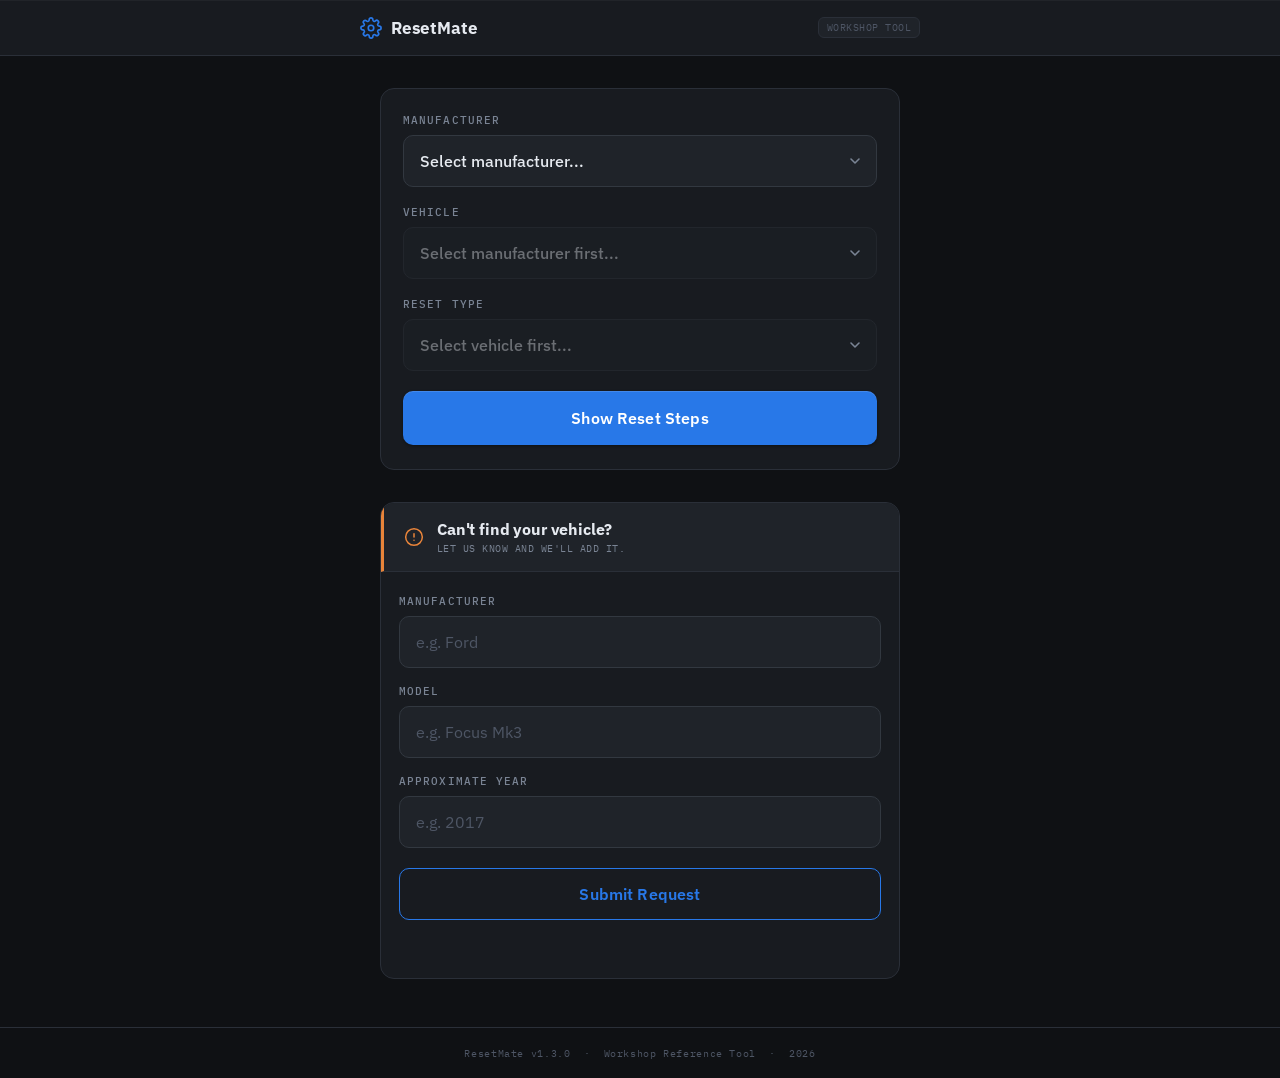
==== commit da8be079: "Add files via upload" ====
--- a/index.html
+++ b/index.html
@@ -50,7 +50,7 @@
   <link rel="preconnect" href="https://fonts.googleapis.com" />
   <link rel="preconnect" href="https://fonts.gstatic.com" crossorigin />
   <link rel="stylesheet" href="https://fonts.googleapis.com/css2?family=IBM+Plex+Mono:wght@400;500&family=IBM+Plex+Sans:wght@400;500;600;700&display=swap" />
-  <link rel="stylesheet" href="style.css?v=1.2.1" />
+  <link rel="stylesheet" href="style.css?v=1.3.0" />
 </head>
 <body>
 
@@ -207,11 +207,11 @@
 
   <!-- ===== FOOTER ===== -->
   <footer class="app-footer">
-    <p>ResetMate v1.2.1 &nbsp;&middot;&nbsp; Workshop Reference Tool &nbsp;&middot;&nbsp; <span id="footer-year"></span></p>
+    <p>ResetMate v1.3.0 &nbsp;&middot;&nbsp; Workshop Reference Tool &nbsp;&middot;&nbsp; <span id="footer-year"></span></p>
   </footer>
 
-  <!-- ResetMate v1.2.1 -->
-  <script src="script.js?v=1.2.1"></script>
+  <!-- ResetMate v1.3.0 -->
+  <script src="script.js?v=1.3.0"></script>
 
 </body>
 </html>
--- a/style.css
+++ b/style.css
@@ -1,5 +1,5 @@
 /* ============================================================
-   ResetMate -- style.css  (v1.2.1)
+   ResetMate -- style.css  (v1.3.0)
    Workshop-style dark UI, mobile-first
    ============================================================ */
 
@@ -541,6 +541,53 @@
   color: var(--error);
 }
 
+/* --- Unverified and scanner-only informational states --- */
+.result-info {
+  display: flex;
+  align-items: flex-start;
+  gap: 14px;
+  padding: 20px;
+}
+
+.result-info-icon {
+  font-size: 1.2rem;
+  flex-shrink: 0;
+  line-height: 1.5;
+  margin-top: 1px;
+}
+
+.result-info--unverified .result-info-icon {
+  color: var(--accent);
+}
+
+.result-info--scanner .result-info-icon {
+  color: var(--primary);
+}
+
+.result-info-body {
+  display: flex;
+  flex-direction: column;
+  gap: 8px;
+}
+
+.result-info-heading {
+  font-size: 0.95rem;
+  font-weight: 700;
+  color: var(--text);
+  letter-spacing: -0.01em;
+}
+
+.result-info-text {
+  font-size: 0.875rem;
+  color: var(--text-muted);
+  line-height: 1.6;
+}
+
+.result-info-text strong {
+  color: var(--text);
+  font-weight: 600;
+}
+
 /* ============================================================
    FOOTER
    ============================================================ */
